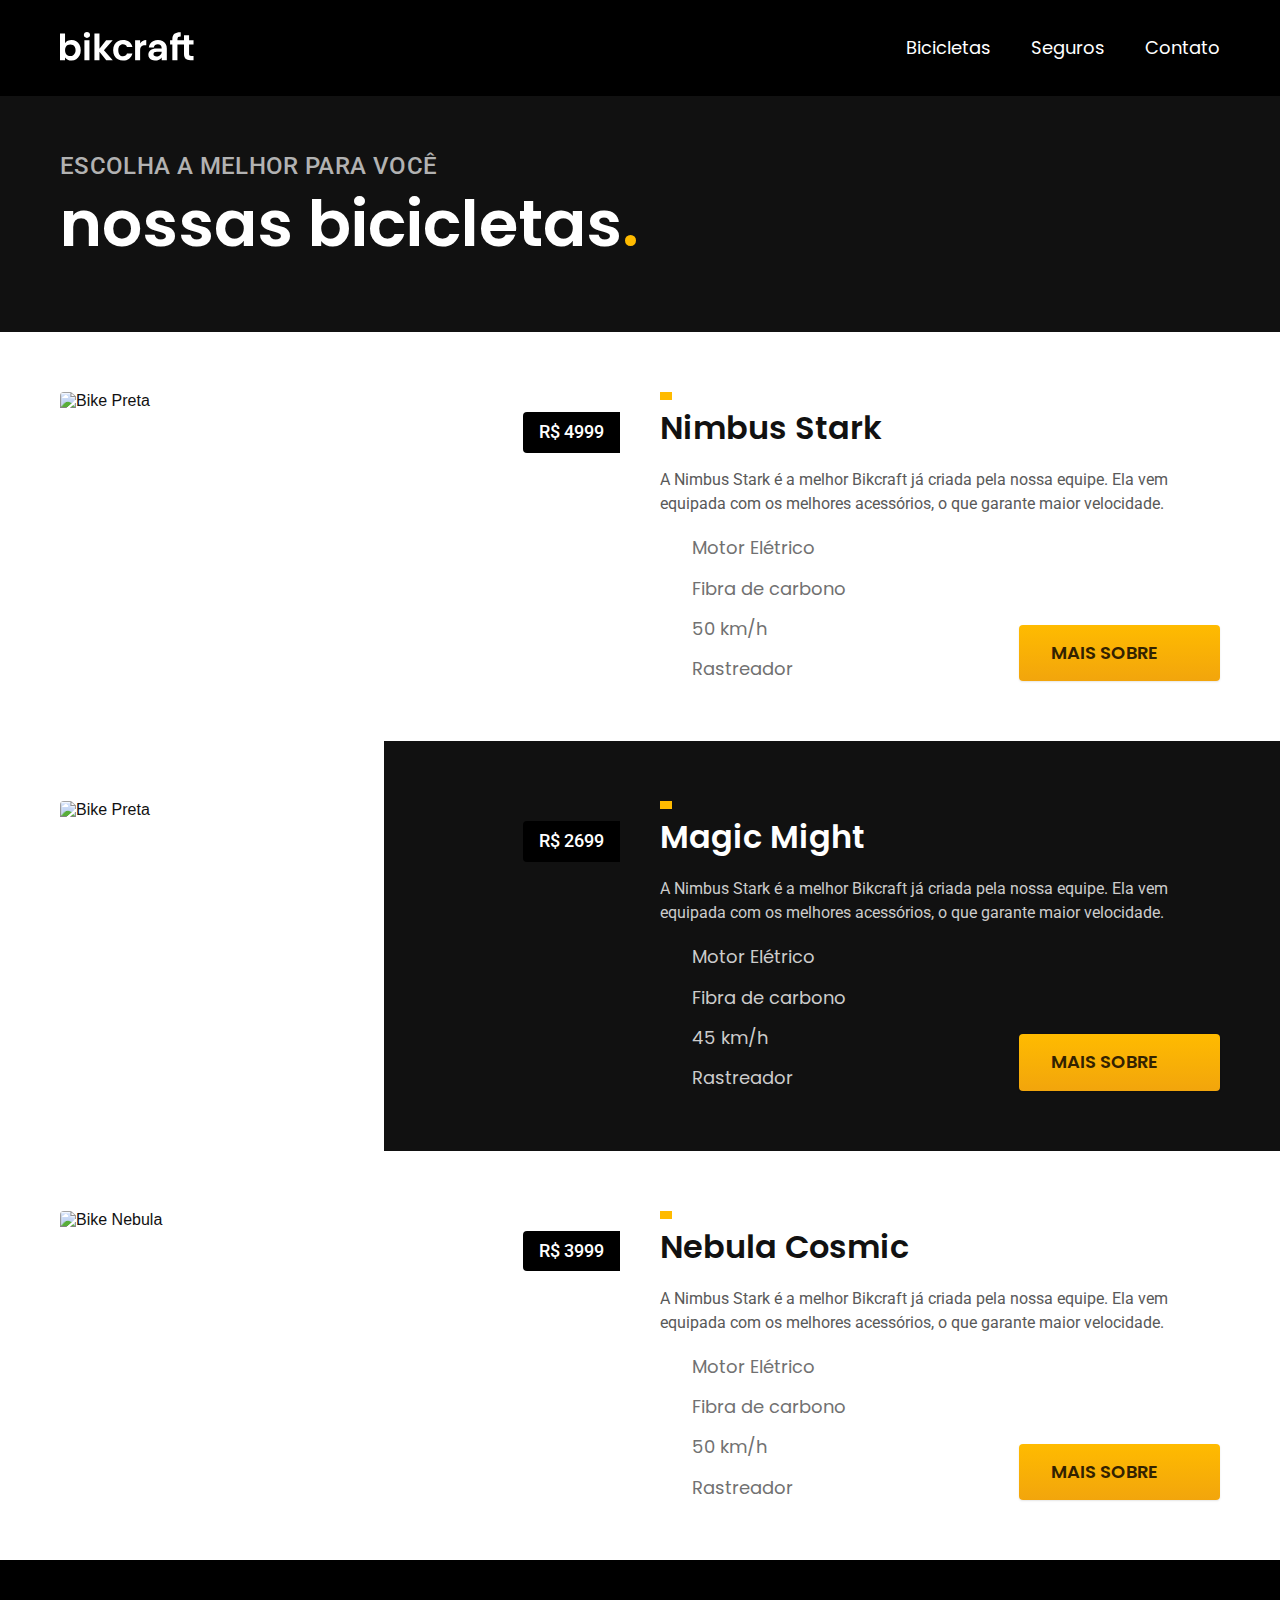
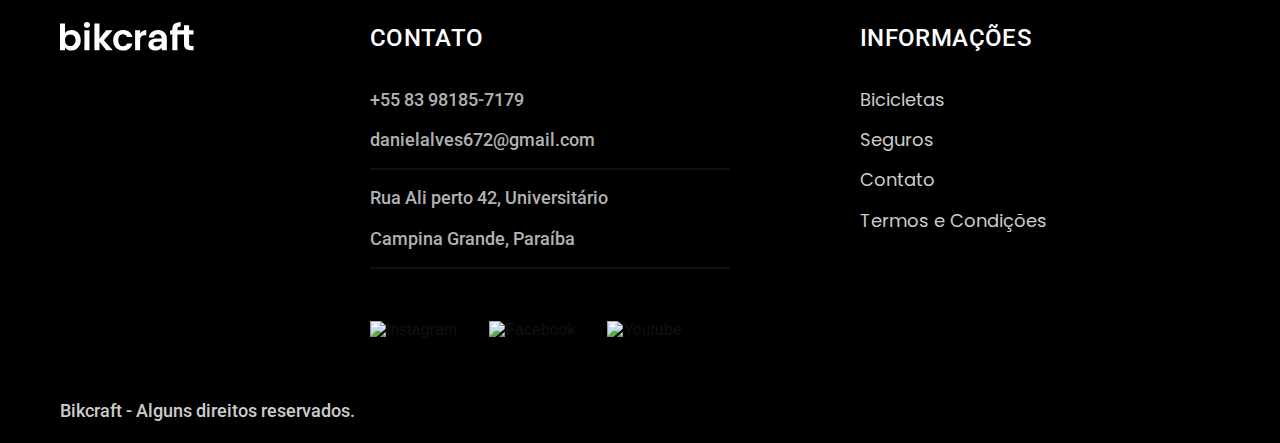
==== bicicletas.html @ ee2d0c86 "Feito até as bicicletas" ====
<!DOCTYPE html>
<html lang="pt-br">

<head>
  <meta charset="UTF-8">
  <meta name="viewport" content="width=device-width, initial-scale=1.0">

  <link rel="stylesheet" href="/css/style.css">

  <link rel="preconnect" href="https://fonts.googleapis.com">
  <link rel="preconnect" href="https://fonts.gstatic.com" crossorigin>
  <link href="https://fonts.googleapis.com/css2?family=Merriweather:ital,wght@1,700&family=Poppins:wght@400;600&family=Roboto:wght@400;500&display=swap" rel="stylesheet">

  <title>Bicicletas</title>
  <meta name="description" content="Termos e condições">
</head>

<body id="bicicletas">
  <header class="header-bg">
    <div class="header container">
      <div class="logo">
        <a href="../index.html">
          <svg width="136" height="32" fill="none" xmlns="http://www.w3.org/2000/svg">
            <path d="M5.04 13.196c.648-.96 1.536-1.74 2.664-2.34 1.152-.6 2.46-.9 3.924-.9 1.704 0 3.24.42 4.608 1.26 1.392.84 2.484 2.04 3.276 3.6.816 1.536 1.224 3.324 1.224 5.364s-.408 3.852-1.224 5.436c-.792 1.56-1.884 2.772-3.276 3.636-1.368.864-2.904 1.296-4.608 1.296-1.488 0-2.796-.288-3.924-.864-1.104-.6-1.992-1.368-2.664-2.304v2.844H0V3.584h5.04v9.612Zm10.548 6.984c0-1.2-.252-2.232-.756-3.096-.48-.888-1.128-1.56-1.944-2.016a5.104 5.104 0 0 0-2.592-.684c-.912 0-1.776.24-2.592.72-.792.456-1.44 1.128-1.944 2.016-.48.888-.72 1.932-.72 3.132 0 1.2.24 2.244.72 3.132.504.888 1.152 1.572 1.944 2.052.816.456 1.68.684 2.592.684.936 0 1.8-.24 2.592-.72.816-.48 1.464-1.164 1.944-2.052.504-.888.756-1.944.756-3.168ZM26.954 7.904c-.888 0-1.632-.276-2.232-.828-.576-.576-.864-1.284-.864-2.124 0-.84.288-1.536.864-2.088.6-.576 1.344-.864 2.232-.864.888 0 1.62.288 2.196.864.6.552.9 1.248.9 2.088 0 .84-.3 1.548-.9 2.124-.576.552-1.308.828-2.196.828Zm2.484 2.376v19.944h-5.04V10.28h5.04Zm16.788 19.944-6.768-8.496v8.496h-5.04V3.584h5.04V18.74l6.696-8.46h6.552l-8.784 10.008 8.856 9.936h-6.552Zm6.919-9.972c0-2.064.42-3.864 1.26-5.4.84-1.56 2.004-2.76 3.492-3.6 1.488-.864 3.192-1.296 5.112-1.296 2.472 0 4.512.624 6.12 1.872 1.632 1.224 2.724 2.952 3.276 5.184H66.97c-.288-.864-.78-1.536-1.476-2.016-.672-.504-1.512-.756-2.52-.756-1.44 0-2.58.528-3.42 1.584-.84 1.032-1.26 2.508-1.26 4.428 0 1.896.42 3.372 1.26 4.428.84 1.032 1.98 1.548 3.42 1.548 2.04 0 3.372-.912 3.996-2.736h5.436c-.552 2.16-1.644 3.876-3.276 5.148-1.632 1.272-3.672 1.908-6.12 1.908-1.92 0-3.624-.42-5.112-1.26a9.161 9.161 0 0 1-3.492-3.6c-.84-1.56-1.26-3.372-1.26-5.436h-.001Zm26.993-6.876a7.133 7.133 0 0 1 2.52-2.484c1.056-.6 2.256-.9 3.6-.9v5.292h-1.332c-1.584 0-2.784.372-3.6 1.116-.792.744-1.188 2.04-1.188 3.888v9.936h-5.04V10.28h5.04v3.096Zm21.574 14.004c-.552.912-1.452 1.68-2.7 2.304-1.248.6-2.592.9-4.032.9-1.248 0-2.376-.252-3.384-.756s-1.8-1.2-2.376-2.088c-.576-.888-.864-1.908-.864-3.06 0-1.848.684-3.36 2.052-4.536 1.392-1.176 3.468-1.764 6.228-1.764h5.076c-.048-1.272-.42-2.28-1.116-3.024-.672-.768-1.608-1.152-2.808-1.152-1.056 0-1.932.288-2.628.864-.696.552-1.14 1.332-1.332 2.34h-5.04c.24-1.44.756-2.724 1.548-3.852a8.143 8.143 0 0 1 3.168-2.664c1.32-.648 2.796-.972 4.428-.972 1.68 0 3.192.348 4.536 1.044a7.7 7.7 0 0 1 3.204 2.988c.768 1.296 1.152 2.82 1.152 4.572v11.7h-5.112V27.38Zm-5.256-.864c.84 0 1.656-.18 2.448-.54.816-.36 1.488-.9 2.016-1.62.528-.72.792-1.572.792-2.556v-.144h-4.788c-1.152 0-2.016.228-2.592.684-.552.456-.828 1.056-.828 1.8 0 .72.252 1.296.756 1.728.528.432 1.26.648 2.196.648Zm20.997-12.096v15.804h-5.112V14.42h-2.268v-4.14h2.268V9.272c0-2.448.696-4.248 2.088-5.4 1.392-1.152 3.492-1.692 6.3-1.62V6.5c-1.224-.024-2.076.18-2.556.612s-.72 1.212-.72 2.34v.828h6.55V5.348h5.076v4.932h4.464v4.14h-4.464v9.648c0 .672.156 1.164.468 1.476.336.288.888.432 1.656.432h2.34v4.248h-3.168c-4.248 0-6.372-2.064-6.372-6.192V14.42h-6.55Z" fill="#ffffff" />
          </svg></a>
      </div>
      <nav aria-label="primaria">
        <ul class="header-menu font-1-m">
          <li><a href="../bicicletas.html">Bicicletas</a></li>
          <li><a href="../seguros.html">Seguros</a></li>
          <li><a href="../contato.html">Contato</a></li>
        </ul>
      </nav>
    </div>
  </header>

  <main>
    <div class="titulo-bg">
      <div class="titulo container">
        <p class="font-2-l-b cor-06">escolha a melhor para você</p>
        <h1 class="font-1-xxl cor-01">nossas bicicletas<span class="cor-p1">.</span></h1>
      </div>

    </div>


    <div class="bike container">
      <picture class="bike-img">
        <img src="./img/bicicletas/nimbus.jpg" alt="Bike Preta">
        <span class="font-2-m cor-01"> R$ 4999</span>
      </picture>
      <div class="bike-conteudo">
        <h2 class="font-1-xl">Nimbus Stark</h2>
        <p class="font-2-s cor-09">A Nimbus Stark é a melhor Bikcraft já criada pela nossa equipe. Ela vem equipada com os melhores acessórios, o que garante maior velocidade.</p>
        <ul class="font-1-m cor-08">
          <li>
            <img src="./img/icones/eletrica.svg" alt="">
            Motor Elétrico
          </li>
          <li>
            <img src="./img/icones/carbono.svg" alt="">
            Fibra de carbono
          </li>
          <li>
            <img src="./img/icones/velocidade.svg" alt="">
            50 km/h
          </li>
          <li>
            <img src="./img/icones/rastreador.svg" alt="">
            Rastreador
          </li>
        </ul>
        <a class="button-1 seta" href="./bicicletas/nimbus.html">mais sobre</a>
      </div>
    </div>

    <div class="bike-bg">
      <div class="bike container">
        <picture class="bike-img">
          <img src="./img/bicicletas/magic.jpg" alt="Bike Preta">
          <span class="font-2-m cor-01"> R$ 2699</span>
        </picture>
        <div class="bike-conteudo">
          <h2 class="font-1-xl cor-01">Magic Might</h2>
          <p class="font-2-s cor-05">A Nimbus Stark é a melhor Bikcraft já criada pela nossa equipe. Ela vem equipada com os melhores acessórios, o que garante maior velocidade.</p>
          <ul class="font-1-m cor-05">
            <li>
              <img src="./img/icones/eletrica.svg" alt="">
              Motor Elétrico
            </li>
            <li>
              <img src="./img/icones/carbono.svg" alt="">
              Fibra de carbono
            </li>
            <li>
              <img src="./img/icones/velocidade.svg" alt="">
              45 km/h
            </li>
            <li>
              <img src="./img/icones/rastreador.svg" alt="">
              Rastreador
            </li>
          </ul>
          <a class="button-1 seta" href="./bicicletas/magic.html">mais sobre</a>
        </div>
      </div>
    </div>

    <div class="bike container">
      <picture class="bike-img">
        <img src="./img/bicicletas/nebula.jpg" alt="Bike Nebula">
        <span class="font-2-m cor-01"> R$ 3999</span>
      </picture>
      <div class="bike-conteudo">
        <h2 class="font-1-xl">Nebula Cosmic</h2>
        <p class="font-2-s cor-09">A Nimbus Stark é a melhor Bikcraft já criada pela nossa equipe. Ela vem equipada com os melhores acessórios, o que garante maior velocidade.</p>
        <ul class="font-1-m cor-08">
          <li>
            <img src="./img/icones/eletrica.svg" alt="">
            Motor Elétrico
          </li>
          <li>
            <img src="./img/icones/carbono.svg" alt="">
            Fibra de carbono
          </li>
          <li>
            <img src="./img/icones/velocidade.svg" alt="">
            50 km/h
          </li>
          <li>
            <img src="./img/icones/rastreador.svg" alt="">
            Rastreador
          </li>
        </ul>
        <a class="button-1 seta" href="./bicicletas/nebula.html"">mais sobre</a>
      </div>
    </div>


  </main>


  <footer class=" footer-bg">
          <div class="footer container">
            <div class="logo">
              <a href="../index.html">
                <svg width="136" height="32" fill="none" xmlns="http://www.w3.org/2000/svg">
                  <path d="M5.04 13.196c.648-.96 1.536-1.74 2.664-2.34 1.152-.6 2.46-.9 3.924-.9 1.704 0 3.24.42 4.608 1.26 1.392.84 2.484 2.04 3.276 3.6.816 1.536 1.224 3.324 1.224 5.364s-.408 3.852-1.224 5.436c-.792 1.56-1.884 2.772-3.276 3.636-1.368.864-2.904 1.296-4.608 1.296-1.488 0-2.796-.288-3.924-.864-1.104-.6-1.992-1.368-2.664-2.304v2.844H0V3.584h5.04v9.612Zm10.548 6.984c0-1.2-.252-2.232-.756-3.096-.48-.888-1.128-1.56-1.944-2.016a5.104 5.104 0 0 0-2.592-.684c-.912 0-1.776.24-2.592.72-.792.456-1.44 1.128-1.944 2.016-.48.888-.72 1.932-.72 3.132 0 1.2.24 2.244.72 3.132.504.888 1.152 1.572 1.944 2.052.816.456 1.68.684 2.592.684.936 0 1.8-.24 2.592-.72.816-.48 1.464-1.164 1.944-2.052.504-.888.756-1.944.756-3.168ZM26.954 7.904c-.888 0-1.632-.276-2.232-.828-.576-.576-.864-1.284-.864-2.124 0-.84.288-1.536.864-2.088.6-.576 1.344-.864 2.232-.864.888 0 1.62.288 2.196.864.6.552.9 1.248.9 2.088 0 .84-.3 1.548-.9 2.124-.576.552-1.308.828-2.196.828Zm2.484 2.376v19.944h-5.04V10.28h5.04Zm16.788 19.944-6.768-8.496v8.496h-5.04V3.584h5.04V18.74l6.696-8.46h6.552l-8.784 10.008 8.856 9.936h-6.552Zm6.919-9.972c0-2.064.42-3.864 1.26-5.4.84-1.56 2.004-2.76 3.492-3.6 1.488-.864 3.192-1.296 5.112-1.296 2.472 0 4.512.624 6.12 1.872 1.632 1.224 2.724 2.952 3.276 5.184H66.97c-.288-.864-.78-1.536-1.476-2.016-.672-.504-1.512-.756-2.52-.756-1.44 0-2.58.528-3.42 1.584-.84 1.032-1.26 2.508-1.26 4.428 0 1.896.42 3.372 1.26 4.428.84 1.032 1.98 1.548 3.42 1.548 2.04 0 3.372-.912 3.996-2.736h5.436c-.552 2.16-1.644 3.876-3.276 5.148-1.632 1.272-3.672 1.908-6.12 1.908-1.92 0-3.624-.42-5.112-1.26a9.161 9.161 0 0 1-3.492-3.6c-.84-1.56-1.26-3.372-1.26-5.436h-.001Zm26.993-6.876a7.133 7.133 0 0 1 2.52-2.484c1.056-.6 2.256-.9 3.6-.9v5.292h-1.332c-1.584 0-2.784.372-3.6 1.116-.792.744-1.188 2.04-1.188 3.888v9.936h-5.04V10.28h5.04v3.096Zm21.574 14.004c-.552.912-1.452 1.68-2.7 2.304-1.248.6-2.592.9-4.032.9-1.248 0-2.376-.252-3.384-.756s-1.8-1.2-2.376-2.088c-.576-.888-.864-1.908-.864-3.06 0-1.848.684-3.36 2.052-4.536 1.392-1.176 3.468-1.764 6.228-1.764h5.076c-.048-1.272-.42-2.28-1.116-3.024-.672-.768-1.608-1.152-2.808-1.152-1.056 0-1.932.288-2.628.864-.696.552-1.14 1.332-1.332 2.34h-5.04c.24-1.44.756-2.724 1.548-3.852a8.143 8.143 0 0 1 3.168-2.664c1.32-.648 2.796-.972 4.428-.972 1.68 0 3.192.348 4.536 1.044a7.7 7.7 0 0 1 3.204 2.988c.768 1.296 1.152 2.82 1.152 4.572v11.7h-5.112V27.38Zm-5.256-.864c.84 0 1.656-.18 2.448-.54.816-.36 1.488-.9 2.016-1.62.528-.72.792-1.572.792-2.556v-.144h-4.788c-1.152 0-2.016.228-2.592.684-.552.456-.828 1.056-.828 1.8 0 .72.252 1.296.756 1.728.528.432 1.26.648 2.196.648Zm20.997-12.096v15.804h-5.112V14.42h-2.268v-4.14h2.268V9.272c0-2.448.696-4.248 2.088-5.4 1.392-1.152 3.492-1.692 6.3-1.62V6.5c-1.224-.024-2.076.18-2.556.612s-.72 1.212-.72 2.34v.828h6.55V5.348h5.076v4.932h4.464v4.14h-4.464v9.648c0 .672.156 1.164.468 1.476.336.288.888.432 1.656.432h2.34v4.248h-3.168c-4.248 0-6.372-2.064-6.372-6.192V14.42h-6.55Z" fill="#ffffff" />
                </svg></a>
            </div>
            <div class="footer-contato">
              <h3 class="font-2-l-b cor-01">Contato</h3>
              <ul class="font-2-m cor-06">
                <li><a href="tel:+5583981857179">+55 83 98185-7179</a></li>
                <li><a href="mailto:danielalves672@gmail.com">danielalves672@gmail.com</a></li>
                <li>Rua Ali perto 42, Universitário</li>
                <li>Campina Grande, Paraíba</li>
              </ul>
            </div>
            <div class="footer-redes">
              <a href="/">
                <img src="./img/redes/instagram.svg" alt="Instagram">
              </a>
              <a href="/">
                <img src="./img/redes/facebook.svg" alt="Facebook">
              </a>
              <a href="/">
                <img src="./img/redes/youtube.svg" alt="Youtube">
              </a>
            </div>
            <div class="footer-informacoes">
              <h3 class="font-2-l-b cor-01">Informações</h3>
              <nav>
                <ul class="font-1-m cor-05">
                  <li><a href="../bicicletas.html">Bicicletas</a></li>
                  <li><a href="../seguros.html">Seguros</a></li>
                  <li><a href="../contato.html">Contato</a></li>
                  <li><a href="../termos.html">Termos e Condições</a></li>
                </ul>
              </nav>
            </div>
            <p class="footer-copy font-2-m cor-05 ">Bikcraft - Alguns direitos reservados.</p>
          </div>
          </footer>
</body>

</html>
---- css/style.css ----
@import "../css/global/global.css";
@import "../css/utilities/typography.css";
@import "../css/utilities/colors.css";

@import "../css/global/01-header.css";
@import "../css/global/02-footer.css";

/* utilities */
@import "../css/utilities/components.css";

/* home */
@import "../css/home/introduction.css";
@import "../css/home/tecno.css";
@import "../css/home/partners.css";
@import "../css/home/testimony.css";

/* bicicletas */
@import "../css/bicicletas/bicicletas-lista.css";
@import "../css/bicicletas/bike.css";

/* bicicleta */
@import "../css/bicicleta/bicicleta.css";
@import "../css/bicicleta/benefit-bike.css";

/* seguros */
@import "../css/seguros/insurance.css";
@import "../css/seguros/questions.css";
@import "../css/seguros/benefits.css";

/* termos */
@import "../css/terms/terms.css";
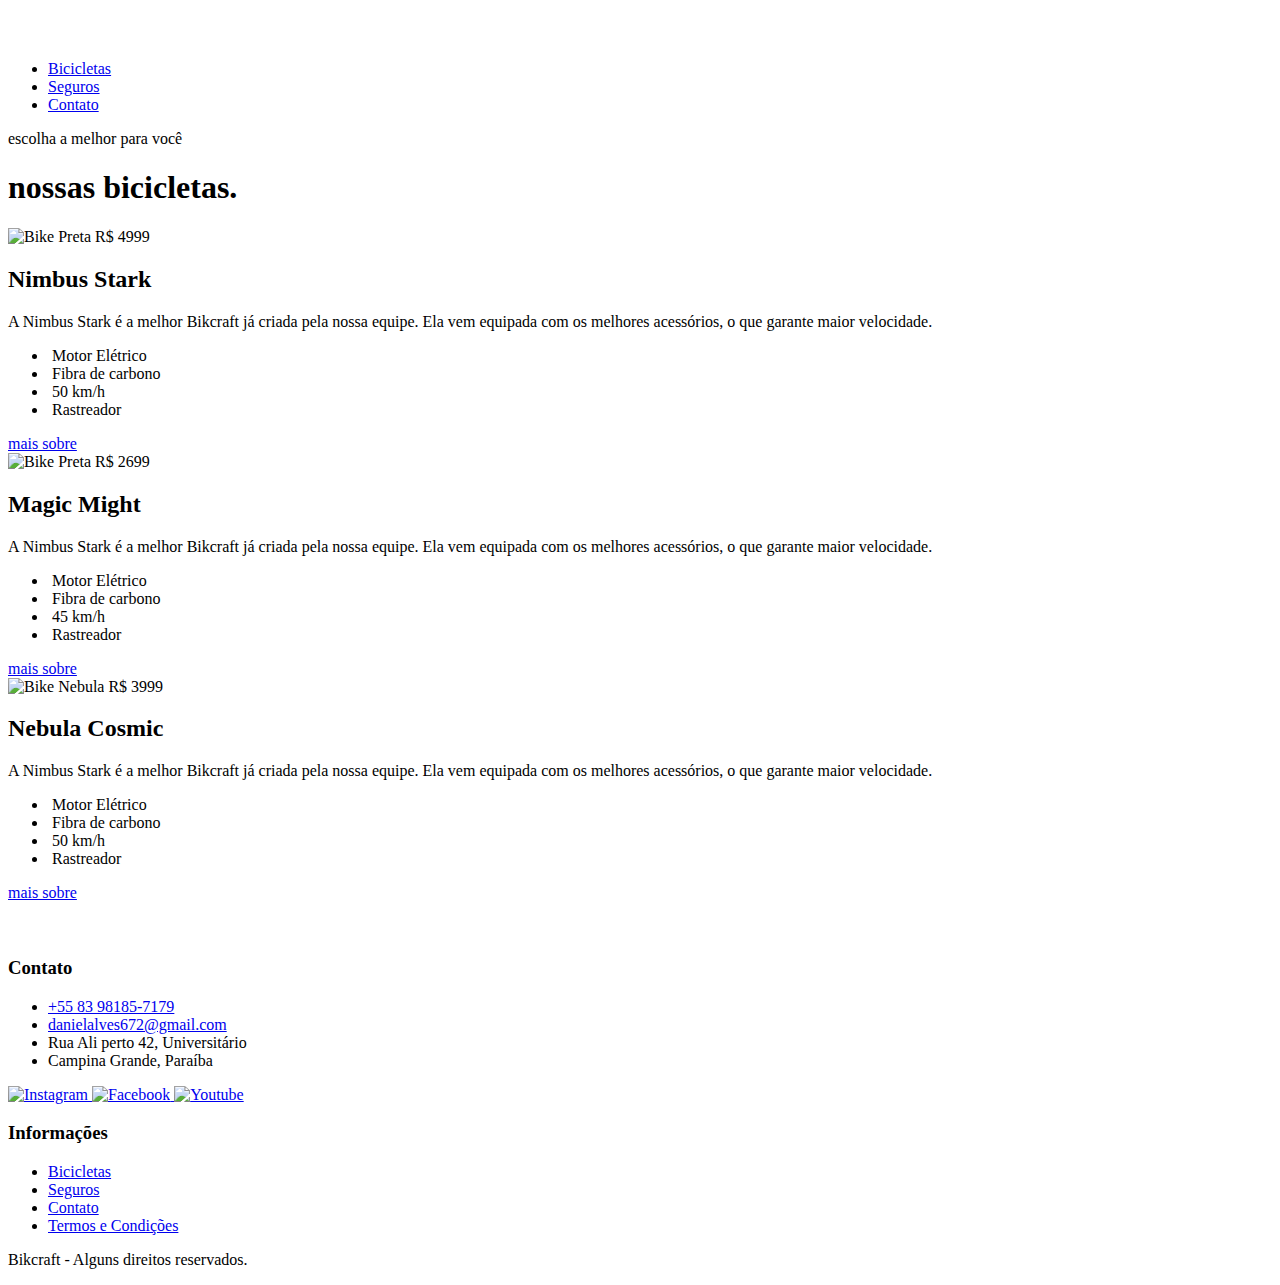
==== commit 912e61d7: "atualizado com restante do css e js" ====
--- a/bicicletas.html
+++ b/bicicletas.html
@@ -5,7 +5,10 @@
   <meta charset="UTF-8">
   <meta name="viewport" content="width=device-width, initial-scale=1.0">
 
-  <link rel="stylesheet" href="/css/style.css">
+  <link rel="icon" href="./favicon.svg" type="image/svg+xml">
+
+  <link rel="preload" href="./css/style.min.css" as="style">
+  <link rel="stylesheet" href="./css/style.min.css">
 
   <link rel="preconnect" href="https://fonts.googleapis.com">
   <link rel="preconnect" href="https://fonts.gstatic.com" crossorigin>
@@ -13,6 +16,9 @@
 
   <title>Bicicletas</title>
   <meta name="description" content="Termos e condições">
+  <script>
+    document.documentElement.classList.add("js");
+  </script>
 </head>
 
 <body id="bicicletas">
@@ -182,6 +188,8 @@
             <p class="footer-copy font-2-m cor-05 ">Bikcraft - Alguns direitos reservados.</p>
           </div>
           </footer>
+
+          <script src="./js/script.js"></script>
 </body>
 
 </html>